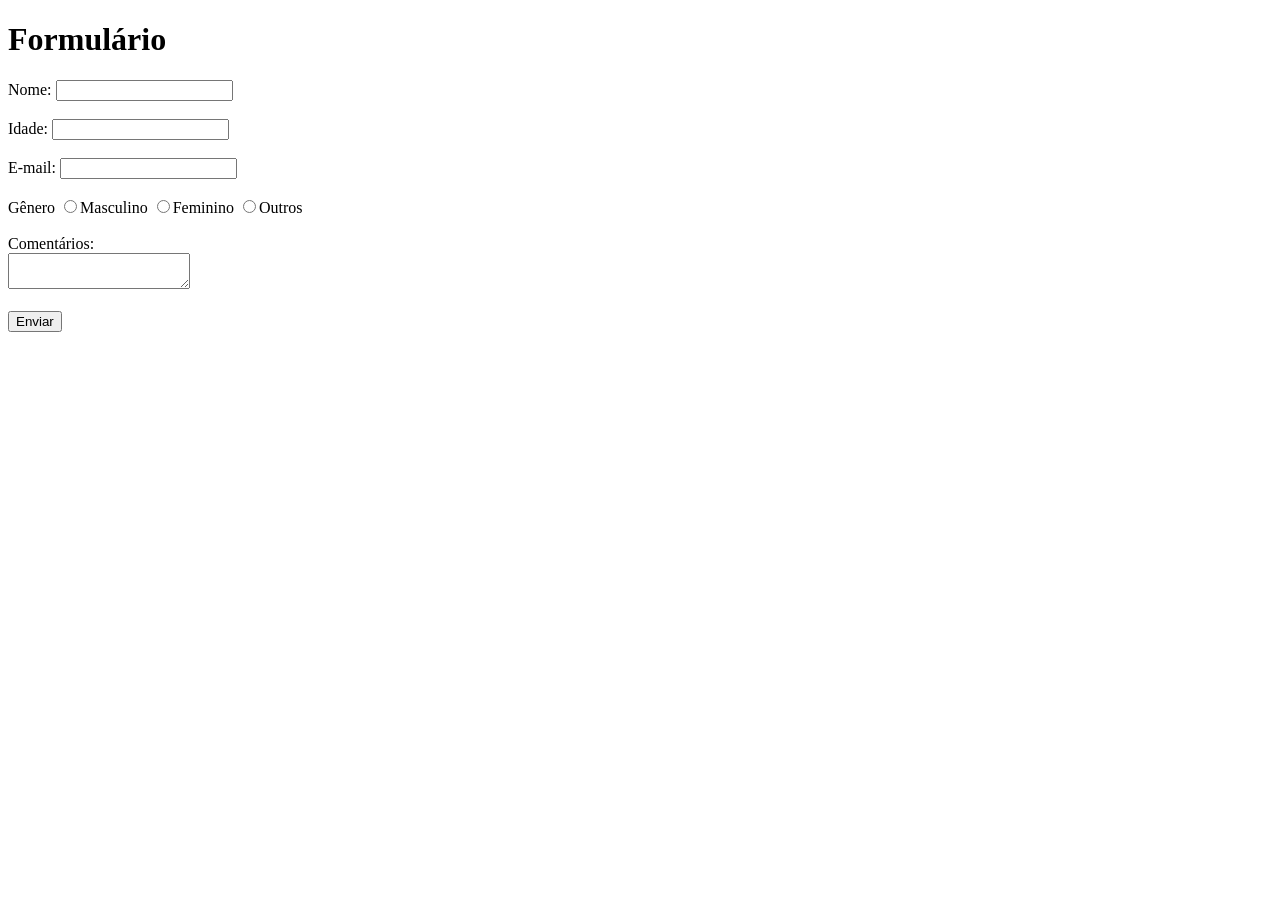
==== index.html @ f13a1603 "teste" ====
<!DOCTYPE html>
<html lang="pt-br">
<head>
    <meta charset="UTF-8">
    <meta name="viewport" content="width=device-width, initial-scale=1.0">
    <title>Formulário</title>
</head>
<h1>Formulário</h1>
<body>
    <div>
        <label for="nome">Nome:</label>
        <input type="text" id="nome"/>
    </div> <br>
    <div>
        <label for="idade">Idade:</label>
        <input type="number" id="idade"/>
    </div> <br>
    <div>
        <label for="email">E-mail:</label>
        <input type="email" id="email">
    </div> <br>
    <div>
        <label for="genero">Gênero</label>
        <input type="radio" name="selecao" id="masculino">Masculino
        <input type="radio" name="selecao" id="feminino">Feminino
        <input type="radio" name="selecao" id="outros">Outros
 
    </div> <br>

    <div>
        <label for="comentario">Comentários:</label><br>
        <textarea style="resize: vertical;"></textarea>
    </div> <br>

    


    <div>
        <label for="enviar"></label>
        <input type="button" value="Enviar">
    </div>

    </body>
</html>
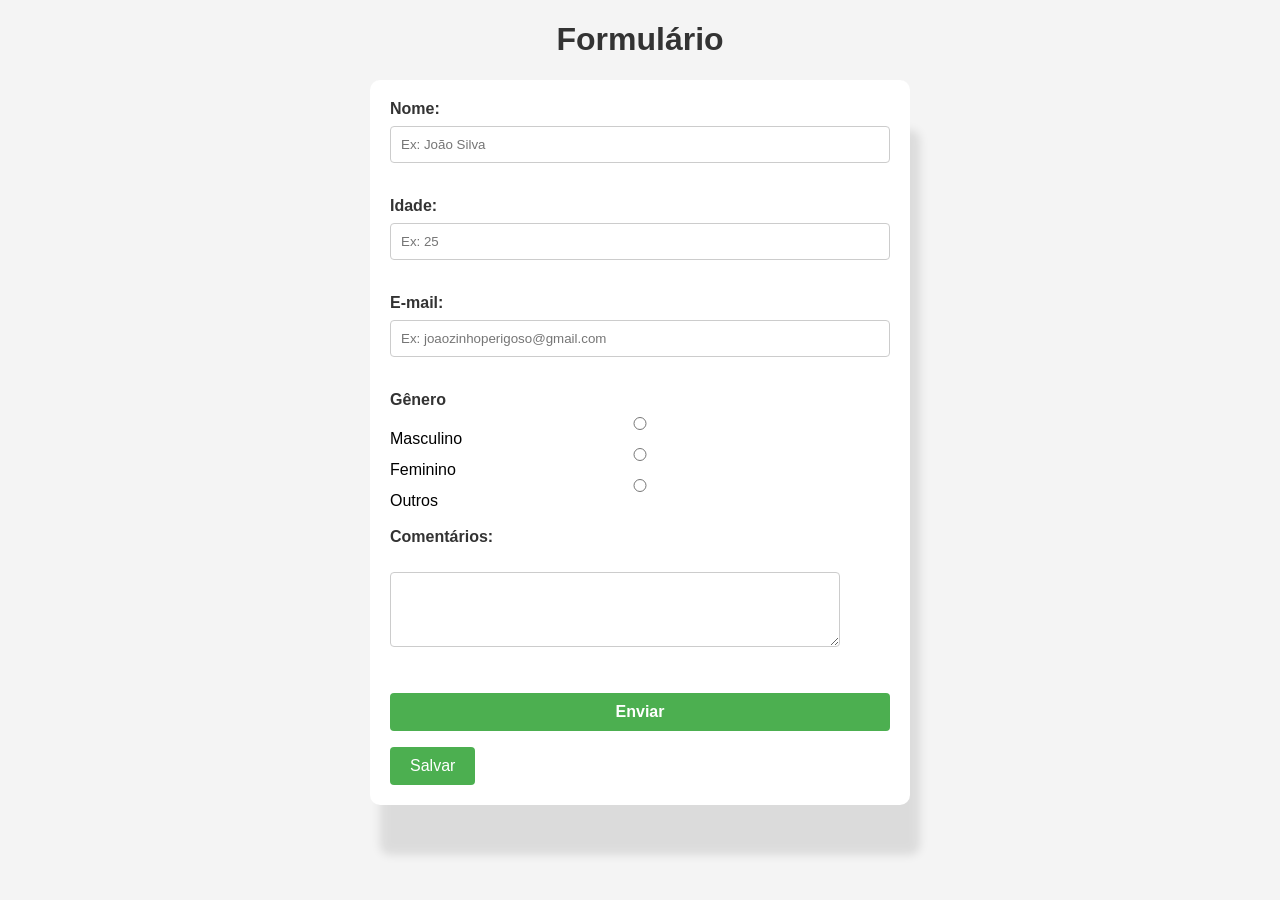
==== commit 296c84fb: "Trabalho de HTML e CSS, Formulário" ====
--- a/index.html
+++ b/index.html
@@ -1,44 +1,53 @@
 <!DOCTYPE html>
-<html lang="pt-br">
+<html lang="en">
 <head>
     <meta charset="UTF-8">
     <meta name="viewport" content="width=device-width, initial-scale=1.0">
-    <title>Formulário</title>
+    <title>Document</title>
+    <link rel="stylesheet" type="text/css" href="./style.css">
 </head>
 <h1>Formulário</h1>
 <body>
-    <div>
+  <form id="frmAluno">
+    <div class="pai">
         <label for="nome">Nome:</label>
-        <input type="text" id="nome"/>
+        <input type="text" id="nome" name="nome" placeholder="Ex: João Silva">
     </div> <br>
-    <div>
+   
+    <div class="pai1">
         <label for="idade">Idade:</label>
-        <input type="number" id="idade"/>
+        <input type="number" class="idade" name="idade" placeholder="Ex: 25" oninput="validaIdade(this)">
     </div> <br>
-    <div>
+    <div class="pai2">
         <label for="email">E-mail:</label>
-        <input type="email" id="email">
+        <input type="email" class="email" name="email" placeholder="Ex: joaozinhoperigoso@gmail.com">
     </div> <br>
-    <div>
+    <div class="tabela-genero">
         <label for="genero">Gênero</label>
-        <input type="radio" name="selecao" id="masculino">Masculino
-        <input type="radio" name="selecao" id="feminino">Feminino
-        <input type="radio" name="selecao" id="outros">Outros
+        <input type="radio" name="selecao" value="masculino">Masculino
+        <input type="radio" name="selecao" value="feminino">Feminino
+        <input type="radio" name="selecao" value="outros">Outros
  
     </div> <br>
 
-    <div>
-        <label for="comentario">Comentários:</label><br>
-        <textarea style="resize: vertical;"></textarea>
+    <div class="pai3">
+        <label for="comentario"><b>Comentários:</label><br>
+        <textarea style="resize: vertical;width:450px;height:75px" size="100" name="comentario"></textarea>
     </div> <br>
 
-    
+</form>
 
 
-    <div>
-        <label for="enviar"></label>
-        <input type="button" value="Enviar">
+    <div class="pai4">
+        <label class='envio' for="enviar"></label>
+        <input type="submit" value="Enviar" style="font-weight: bold;" id="enviar" onclick="enviar()">
+        <button id="botao">Salvar</button>
+
+
     </div>
 
+    <table></table>
+
+    <script src="./javascript.js" defer></script>
     </body>
 </html>
--- a/style.css
+++ b/style.css
@@ -0,0 +1,104 @@
+body {
+    font-family: Arial, sans-serif;
+    background-color: #f4f4f4;
+    margin: 0;
+    padding: 0;
+}
+
+h1 {
+    text-align: center;
+    color: #333;
+}
+
+form {
+    max-width: 500px;
+    margin: 20px auto;
+    background-color: #fff;
+    padding: 20px;
+    border-radius: 10px;
+    box-shadow: 10px 50px 10px rgba(0, 0, 0, 0.1);
+}
+
+label {
+    display: block;
+    margin-bottom: 8px;
+    font-weight: bold;
+    color: #333;
+}
+
+input,
+textarea {
+    width: 100%;
+    padding: 10px;
+    margin-bottom: 16px;
+    box-sizing: border-box;
+    border: 1px solid #ccc;
+    border-radius: 4px;
+}
+
+input[type="radio"] {
+    margin-right: 5px;
+}
+
+button,
+input[type="submit"] {
+    background-color: #4caf50;
+    color: #fff;
+    padding: 10px 20px;
+    border: none;
+    border-radius: 4px;
+    cursor: pointer;
+    font-size: 16px;
+}
+
+button:hover,
+input[type="submit"]:hover {
+    background-color: #45a049;
+}
+
+.table-container {
+    margin-top: 20px;
+    max-width: 600px;
+    background-color: #fff;
+    padding: 20px;
+    border-radius: 8px;
+    box-shadow: 0 0 10px rgba(0, 0, 0, 0.1);
+}
+
+.table-container table {
+    width: 100%;
+    border-collapse: collapse;
+}
+
+.table-container th,
+.table-container td {
+    border: 1px solid #ddd;
+    padding: 8px;
+    text-align: left;
+}
+
+.table-container th {
+    background-color: #4caf50;
+    color: #fff;
+}
+
+.tabela-genero {
+    text-align: left;
+}
+
+
+.tabela-genero input[type="radio"] {
+    margin: 0 auto;
+    display: flex;
+}
+
+.tabela-genero {
+    vertical-align: bottom;
+    display: bottom;
+}
+
+@media screen and (max-width: 600px) {
+    form {
+        width: 80%;
+    }
+}
